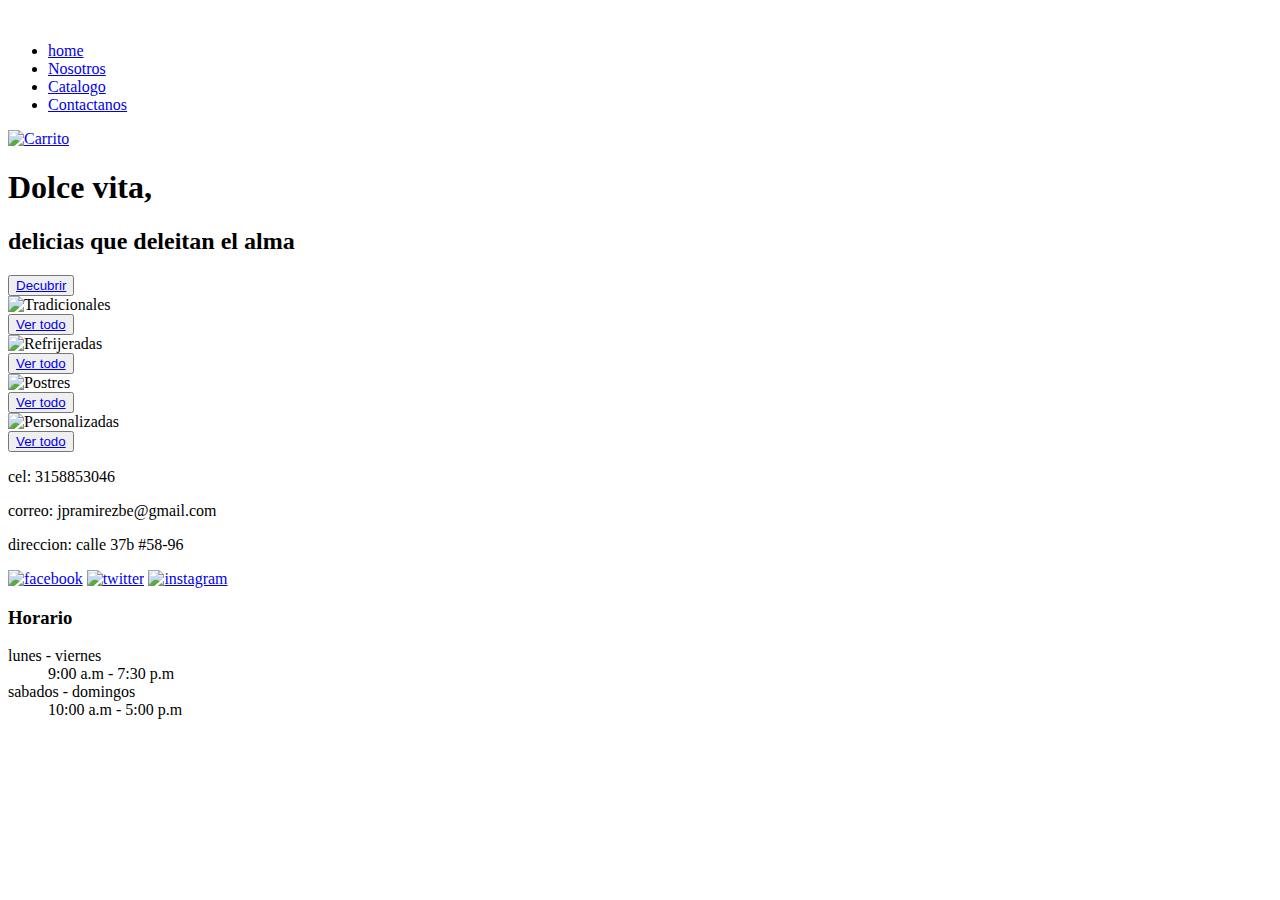
==== index.html @ 16e86fa7 "entrega 2" ====
<!DOCTYPE html>
<html lang="en">
<head>
    <meta charset="UTF-8">
    <meta name="viewport" content="width=device-width, initial-scale=1.0">
    <title>Home</title>
    <link rel="stylesheet" href="./css/style.css">

</head>
<body>
    <div>
        <header>
            <div>
                <a href="#">
                    <img src="./assets/img/16c6d8994d0a93548ca86606d20fffc0.jpg" alt="">
                </a>
            </div>
            <nav>   
                <ul class="navBar">
                    <li><a href="#">home</a></li>
                    <li><a href="./pages/nosotros.html">Nosotros</a></li>
                    <li><a href="./pages/catalogo.html">Catalogo</a></li>
                    <li><a href="./pages/contactanos.html">Contactanos</a></li>
                </ul>
            </nav>
            <div>
                <a href="./pages/catalogo.html">
                    <img src="./assets/img/anadir-a-la-cesta.png" alt="Carrito" class="carrito">
                </a>
            </div>
        </header>

        <main>
            <section class="sectionPrincipalIndex">
                    <div>
                        <h1>Dolce vita,</h1>
                        <h2>delicias que deleitan el alma</h2>
                        <button><a href="./pages/catalogo.html">Decubrir</a></button>
                    </div>
                    
                </section>
                <section class="sectionSecundariaIndex">
                    <div class="img-1">            
                        <img src="./assets/img/david-holifield-kPxsqUGneXQ-unsplash.jpg" alt="Tradicionales"> <!-- imagen -->                
                    </div>
                    <div class="boton-1">
                        <button><a href="./pages/catalogo.html">Ver todo</a></button>
                    </div>
                    <div class="img-2">               
                        <img src="./assets/img/henrik-hjortshoj-XtYPjMTNQUA-unsplash.jpg" alt="Refrijeradas"> <!-- imagen -->              
                    </div>
                    <div class="boton-2">
                        <button><a href="./pages/catalogo.html">Ver todo</a></button>
                    </div>
                    <div class="img-3">   
                        <img src="./assets/img/bhuwan-bansal-8Kdd-dxy3CA-unsplash.jpg" alt="Postres"> <!-- imagen -->               
                    </div>
                    <div class="boton-3">
                        <button><a href="./pages/catalogo.html">Ver todo</a></button> 
                    </div>
                    <div class="img-4">
                        <img src="./assets/img/michael-twiss-jr-OzHWsXP833A-unsplash.jpg" alt="Personalizadas"> <!-- imagen -->
                    </div>
                    <div class="boton-4">
                        <button><a href="./pages/catalogo.html">Ver todo</a></button>
                    </div>
                </section>
        </main> 

        <footer>
            <div>
                <p>cel: 3158853046 </p>
                <p>correo: jpramirezbe@gmail.com</p>
                <p>direccion: calle 37b #58-96</p>
            </div>
            <div>
                <a href="https://es-la.facebook.com/" target="_blank"><img src="./assets/img/facebook.png" alt="facebook"></a>
                <a href="https://twitter.com/" target="_blank"><img src="./assets/img/gorjeo.png" alt="twitter"></a>
                <a href="https://www.instagram.com/" target="_blank"><img src="./assets/img/instagram.png" alt="instagram"></a>
            </div>
            <section class="horario">
                <h3>Horario</h3>
                <dl>
                    <dt>lunes - viernes</dt>
                    <dd>9:00 a.m - 7:30 p.m</dd>

                    <dt>sabados - domingos</dt>
                    <dd>10:00 a.m - 5:00 p.m</dd>
                </dl>
            </section>
        </footer>
    </div>
</body>
</html>
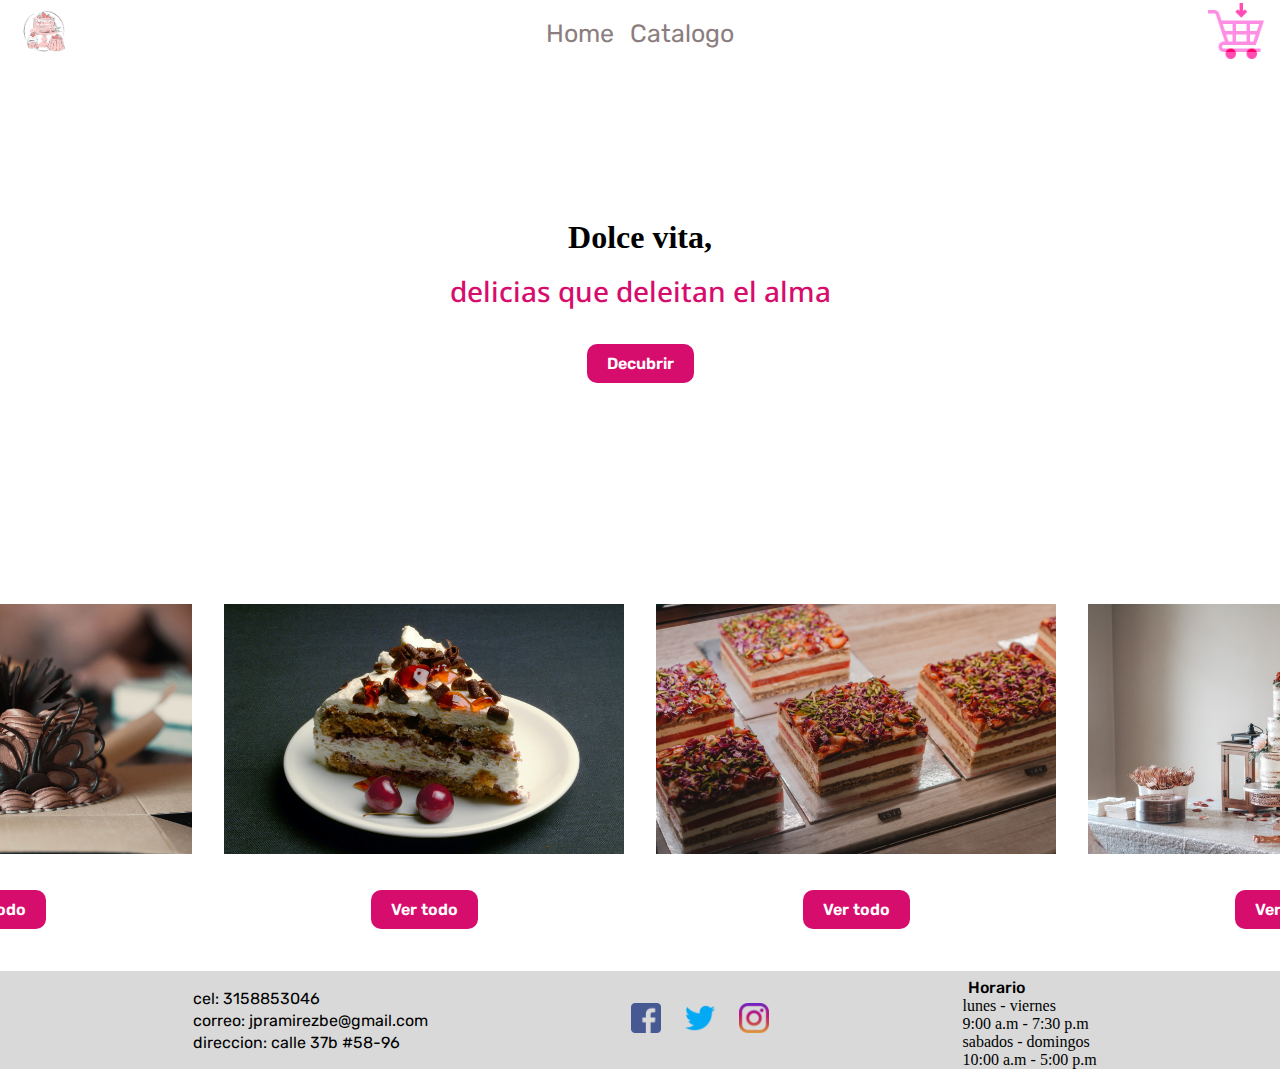
==== commit e7641477: "entrega #2" ====
--- a/index.html
+++ b/index.html
@@ -4,7 +4,7 @@
     <meta charset="UTF-8">
     <meta name="viewport" content="width=device-width, initial-scale=1.0">
     <title>Home</title>
-    <link rel="stylesheet" href="./css/style.css">
+    <link rel="stylesheet" href="./CSS/style.css">
 
 </head>
 <body>
@@ -18,9 +18,7 @@
             <nav>   
                 <ul class="navBar">
                     <li><a href="#">home</a></li>
-                    <li><a href="./pages/nosotros.html">Nosotros</a></li>
                     <li><a href="./pages/catalogo.html">Catalogo</a></li>
-                    <li><a href="./pages/contactanos.html">Contactanos</a></li>
                 </ul>
             </nav>
             <div>
@@ -32,39 +30,38 @@
 
         <main>
             <section class="sectionPrincipalIndex">
+                    <h1>Dolce vita,</h1>
+                    <h2>delicias que deleitan el alma</h2>
                     <div>
-                        <h1>Dolce vita,</h1>
-                        <h2>delicias que deleitan el alma</h2>
                         <button><a href="./pages/catalogo.html">Decubrir</a></button>
                     </div>
-                    
-                </section>
-                <section class="sectionSecundariaIndex">
-                    <div class="img-1">            
-                        <img src="./assets/img/david-holifield-kPxsqUGneXQ-unsplash.jpg" alt="Tradicionales"> <!-- imagen -->                
-                    </div>
-                    <div class="boton-1">
-                        <button><a href="./pages/catalogo.html">Ver todo</a></button>
-                    </div>
-                    <div class="img-2">               
-                        <img src="./assets/img/henrik-hjortshoj-XtYPjMTNQUA-unsplash.jpg" alt="Refrijeradas"> <!-- imagen -->              
-                    </div>
-                    <div class="boton-2">
-                        <button><a href="./pages/catalogo.html">Ver todo</a></button>
-                    </div>
-                    <div class="img-3">   
-                        <img src="./assets/img/bhuwan-bansal-8Kdd-dxy3CA-unsplash.jpg" alt="Postres"> <!-- imagen -->               
-                    </div>
-                    <div class="boton-3">
-                        <button><a href="./pages/catalogo.html">Ver todo</a></button> 
-                    </div>
-                    <div class="img-4">
-                        <img src="./assets/img/michael-twiss-jr-OzHWsXP833A-unsplash.jpg" alt="Personalizadas"> <!-- imagen -->
-                    </div>
-                    <div class="boton-4">
-                        <button><a href="./pages/catalogo.html">Ver todo</a></button>
-                    </div>
-                </section>
+            </section>
+            <section class="sectionSecundariaIndex">
+                <div class="img-1">            
+                    <img src="./assets/img/njegos-k-OSSkMJYU8Wc-unsplash.jpg" alt="Tortas tradicionales"> <!-- imagen -->                
+                </div>
+                <div class="boton-1">
+                    <button><a href="./pages/catalogo.html">Ver todo</a></button>
+                </div>
+                <div class="img-2">               
+                    <img src="./assets/img/henrik-hjortshoj-XtYPjMTNQUA-unsplash.jpg" alt="Tortas refrijeradas"> <!-- imagen -->              
+                </div>
+                <div class="boton-2">
+                    <button><a href="./pages/catalogo.html">Ver todo</a></button>
+                </div>
+                <div class="img-3">   
+                    <img src="./assets/img/bhuwan-bansal-8Kdd-dxy3CA-unsplash.jpg" alt="Postres"> <!-- imagen -->               
+                </div>
+                <div class="boton-3">
+                    <button><a href="./pages/catalogo.html">Ver todo</a></button> 
+                </div>
+                <div class="img-4">
+                    <img src="./assets/img/michael-twiss-jr-OzHWsXP833A-unsplash.jpg" alt="Tortas personalizadas"> <!-- imagen -->
+                </div>
+                <div class="boton-4">
+                    <button><a href="./pages/catalogo.html">Ver todo</a></button>
+                </div>
+            </section>
         </main> 
 
         <footer>
--- a/CSS/style.css
+++ b/CSS/style.css
@@ -0,0 +1,280 @@
+@import url('https://fonts.googleapis.com/css2?family=Noto+Sans:wght@400;500;700&family=Rubik:wght@300;400;500;600&display=swap');
+
+
+* {
+    margin: 0;
+    padding: 0;
+    box-sizing: border-box;
+}
+
+/**clases de la navbar**/
+header {
+    background-color: #FFFFFF;
+    padding: 3.2px 16px;
+    display: flex;
+    flex-direction: row;
+    justify-content: space-between;
+    align-items: center;
+    /*grid-area: header;*/
+}
+
+header div a img {
+    width: 56px; /* Cambia este valor al ancho deseado */
+    height: 56px /* Cambia este valor al largo deseado */
+}
+
+.navBar{
+    list-style: none;
+    display: flex;
+    flex-direction: row;
+    gap: 16px;
+    align-items: center;
+}
+
+.navBar li a{
+    font-family: 'Rubik', sans-serif;
+    font-weight: 400;
+    font-size: 25px;
+    text-transform: capitalize;
+    text-decoration: none;
+    color: #8C7E7E;
+}
+
+.navBar li a:hover{
+    color: #D70D6E;
+    text-shadow: 2px 2px 10px #D70D6E;
+}
+
+
+/**clases del footer**/
+footer {
+    background-color: #D9D9D9;
+    margin-top: 10px;
+    display: flex;
+    flex-direction: row;
+    justify-content: space-evenly;
+    align-items: center;
+}
+
+footer div p {
+    font-family: 'Rubik', sans-serif;
+    font-weight: 400;
+    font-size: 16px;
+    color: black;
+    margin: 3px 10px;
+}
+
+footer div a img {
+    width: 30px; /* Cambia este valor al ancho deseado */
+    height: 30px; /* Cambia este valor al largo deseado */
+    margin: 0px 10px;
+}
+
+footer section h3 {
+    font-family: 'Rubik', sans-serif;
+    font-weight: 500;
+    font-size: 16px;
+    color: black;
+    margin: 7px 0px 0px 5px;
+}
+
+footer div dl dt {
+    font-family: 'Rubik', sans-serif;
+    font-weight: 400;
+    font-size: 16px;
+    color: black;
+    margin-left: 10px;
+    margin-bottom: 2px;
+}
+
+footer div dl dd {
+    font-family: 'Rubik', sans-serif;
+    font-weight: 400;
+    font-size: 11.2px;
+    color: black;
+    margin-left: 10px;
+    margin-bottom: 10px;
+}
+
+
+
+/*****************  codigo css de index  *****************/
+/*clases del index.html*/
+
+/**clases del main Index**/
+.sectionPrincipalIndex {
+    width: 100%;
+    height: 480px   ;
+    background-image: url("https://images.unsplash.com/photo-1542826438-bd32f43d626f?ixlib=rb-4.0.3&ixid=M3wxMjA3fDB8MHxwaG90by1wYWdlfHx8fGVufDB8fHx8fA%3D%3D&auto=format&fit=crop&w=1984&q=80");
+    background-position: 50% 25%; /** para centrar de la imagen **/
+    text-align: center;
+    background-repeat: no-repeat; /** no se repita la imagen **/
+    background-size: cover; /** me abarque todo el ancho **/
+    margin-bottom: .625rem;
+    display: flex;
+    flex-direction: column;
+    align-content: space-evely;
+    justify-content: center;
+    gap: 1rem;
+}
+
+.sectionPrincipalIndex div h1 {
+    font-family: 'Noto Sans', sans-serif;
+    font-weight: 700;
+    font-size: 160px;
+    color: #ffffff;
+    padding: 4.8px;
+}
+
+.sectionPrincipalIndex div h2 {
+    font-family: 'Noto Sans', sans-serif;
+    font-weight: 500;
+    font-size: 96px;
+    color: #ffffff;
+    padding: 5px;
+}
+.sectionPrincipalIndex button {
+    background-color: #D70D6E;
+    font-family: 'Rubik', sans-serif;
+    font-weight: 600;
+    text-decoration: none;
+    color: #FFFFFF;
+    border: none;
+    border-radius: 10px; 
+    padding: 10px 20px;
+    font-size: 16px; /* Cambia el tamaño del texto dentro del botón */
+    margin: 10.4px 20.8px;
+}
+
+.sectionPrincipalIndex button a {
+    text-decoration: none;
+    color: #FFFFFF;
+}
+
+.sectionSecundariaIndex div button {
+    background-color: #D70D6E;
+    font-family: 'Rubik', sans-serif;
+    font-weight: 600;
+    text-decoration: none;
+    color: #FFFFFF;
+    border: none;
+    border-radius: .625rem; 
+    padding: .625rem 1.25rem;
+    font-size: 1rem; /* Cambia el tamaño del texto dentro del botón */
+    margin-bottom: 2rem;
+}
+
+.sectionSecundariaIndex div button a {
+    text-decoration: none;
+    color: #FFFFFF;
+}
+
+.sectionSecundariaIndex div img {
+    width: 25rem; /* Cambia este valor al ancho deseado */
+    height: 15.625rem; /* Cambia este valor al largo deseado */
+    margin-top: 3rem;
+}
+
+.sectionSecundariaIndex {
+    display: grid;
+    grid-template-areas: 
+    "img-1 img-2 img-3 img-4"
+    "boton-1 boton-2 boton-3 boton-4"
+    ;
+    justify-content: center;
+    align-content: center;
+    align-items: center;
+    gap: 2rem;
+}
+
+.img-1 {
+    grid-area: img-1;
+    justify-self: center;
+    align-self: center;
+}
+.img-2 {
+    grid-area: img-2;
+    justify-self: center;
+    align-self: center;  
+}
+
+.img-3 {
+    grid-area: img-3;
+    justify-self: center;
+    align-self: center;  
+}
+
+.img-4 {
+    grid-area: img-4;
+    justify-self: center;
+    align-self: center;  
+}
+
+.boton-1 {
+    grid-area: boton-1;
+    justify-self: center;
+    align-self: center;
+}
+
+.boton-2 {
+    grid-area: boton-2;
+    justify-self: center;
+    align-self: center;
+}
+
+.boton-3 {
+    grid-area: boton-3;   
+    justify-self: center;
+    align-self: centar;
+}
+.boton-4 {
+    grid-area: boton-4;   
+    justify-self: center;
+    align-self: center;
+}
+
+
+
+
+/*****************  codigo css de catalogo  *****************/
+/**clases del main Catalogo**/
+
+
+main h2 {
+    font-family: 'Noto Sans', sans-serif;
+    font-weight: 500;
+    font-size: 28px;
+    color: #D70D6E;
+    margin:  0rem .5rem 0.5rem .5rem ;
+}
+
+.productosCatalogo div img {
+    width: 450px; /* Cambia este valor al ancho deseado */
+    height: 300px; /* Cambia este valor al largo deseado */
+    margin-left: 10px;
+}
+
+.productosCatalogo div button {
+    background-color: #D70D6E;
+    font-family: 'Rubik', sans-serif;
+    font-weight: 600;
+    border: none;
+    border-radius: 10px; 
+    padding: 10px 20px;
+    font-size: 16px; /* Cambia el tamaño del texto dentro del botón */
+    margin-left: 5px;
+    margin-bottom: 12px;
+}
+
+.productosCatalogo div button a {
+    text-decoration: none;
+    color: #FFFFFF;
+}
+
+.productosCatalogo {
+    padding: 1rem 3rem 2.5rem 3rem;
+    display: flex;
+    flex-direction: row;
+    justify-content:center;
+    gap: .625rem
+}
